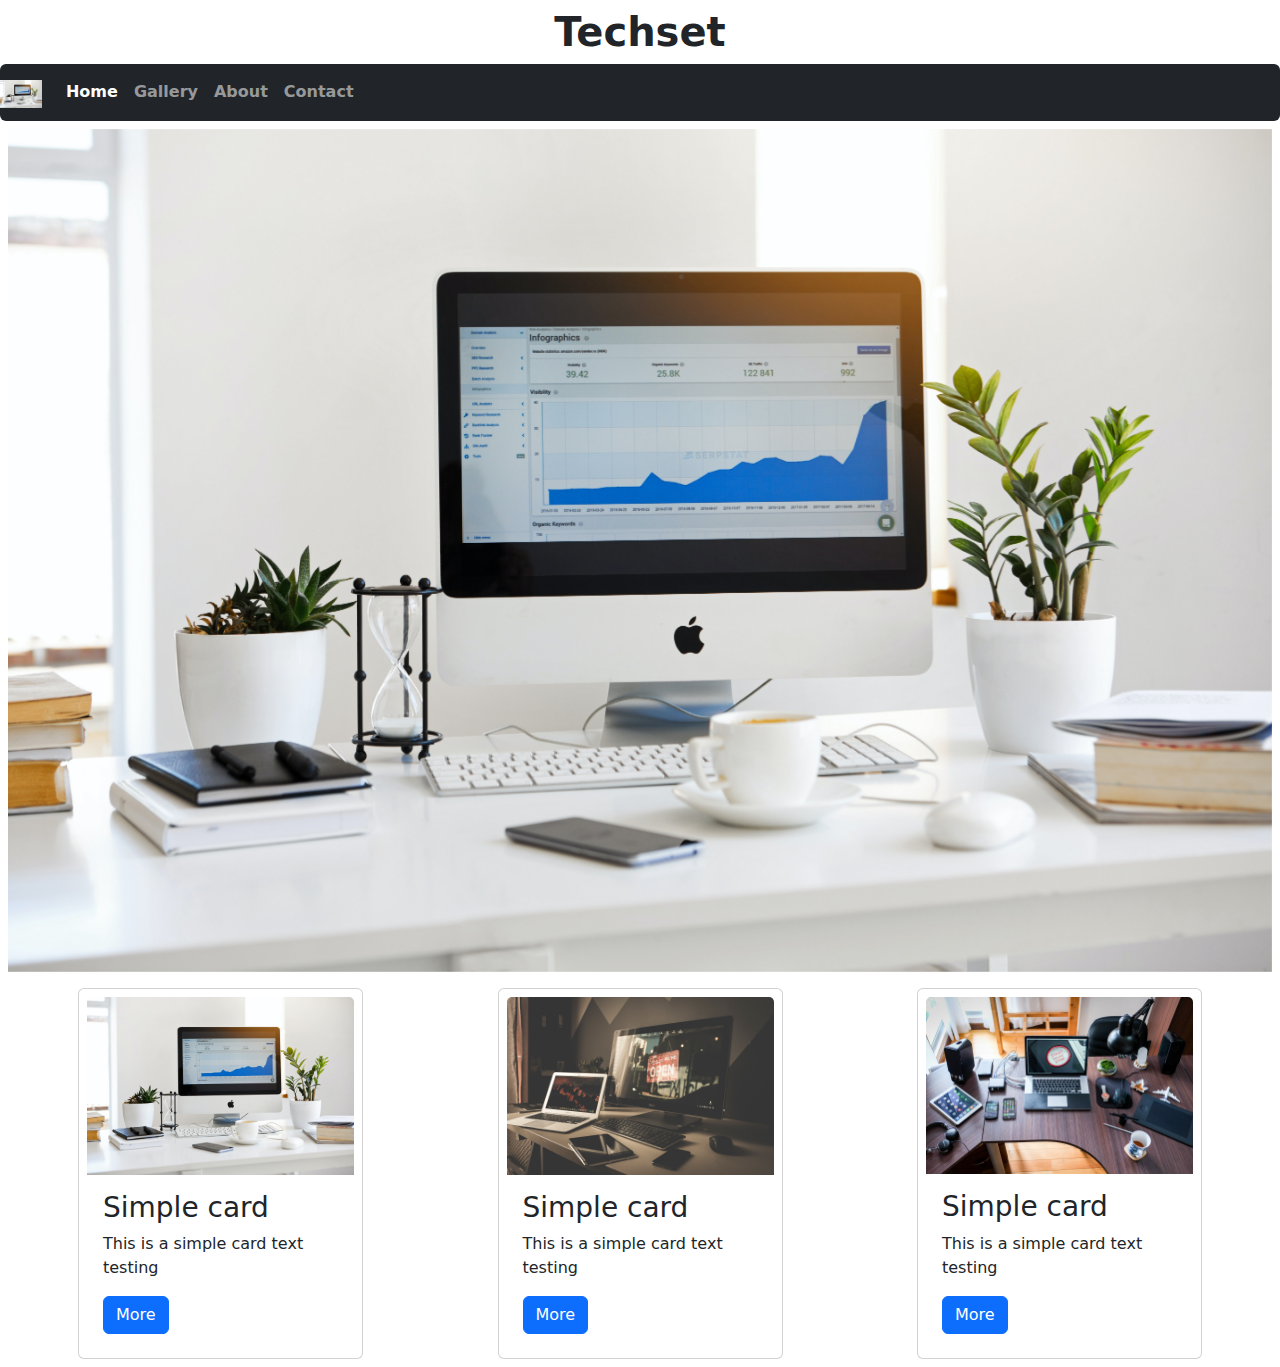
==== index/index.html @ c5c3ee51 "Add files via upload" ====
<!DOCTYPE html>
<html lang="en">
<head>
  <title>TechSet</title>
  <meta charset="utf-8">
  <meta name="viewport" content="width=device-width, initial-scale=1">
 
  <link href="https://cdn.jsdelivr.net/npm/bootstrap@5.0.2/dist/css/bootstrap.min.css" rel="stylesheet">
  <script src="https://cdn.jsdelivr.net/npm/bootstrap@5.0.2/dist/js/bootstrap.bundle.min.js"></script>
  <link rel="stylesheet" href="../css/style.css">
 

 
</head>
<body>



<section>
    <h1 class="m-2">
        Techset
    </h1>
</section>
 
    <nav class="navbar navbar-expand-sm navbar-dark bg-dark sticky-top">
        
            <a href="#" class="navbar-brand">
                <img src="../images/1.jpg" height="28" alt="CoolBrand">
            </a>
           
            <button type="button" class="navbar-toggler" data-bs-toggle="collapse" data-bs-target="#navbarCollapse">
                <span class="navbar-toggler-icon"></span>
            </button>
            <div class="collapse navbar-collapse" id="navbarCollapse">
                <div class="navbar-nav">
                    <a href="../index/index.html" class="nav-item nav-link active">Home</a>
                    <a href="#" class="nav-item nav-link">Gallery</a>
                    <a href="../index/about.html" class="nav-item nav-link">About</a>
                    <a href="../index/contact.html" class="nav-item nav-link">Contact</a>
                </div>
           
                <!-- <div class="navbar-nav ms-auto">
                    <a href="../index/login.html" class="nav-item nav-link login">Login</a>
                </div> -->
          
  
    </nav>

<section>

    <div class="overlay">
    <div id="carouselExampleSlidesOnly" class="carousel slide m-2" data-bs-ride="carousel">
        <div class="carousel-inner">
          <div class="carousel-item active">
            <img src="../images/1.jpg" class="d-block w-100" alt="computer">
          </div>
          <div class="carousel-item">
            <img src="../images/2.jpg" class="d-block w-100" alt="computer">
          </div>
          <div class="carousel-item">
            <img src="../images/3.jpg" class="d-block w-100" alt="computer">
          </div>
        </div>
      </div>
    </div>
    </section>

 <!-- <img class="imgs  mt-3" src="../images/5.jpg"> -->

 


<section class="sec-1">
  
<div class="container">
    
    <div class="row">
         <div class="col-md-3  col-sm-10 card p-2 m-2">
             <img src="../images/1.jpg" class="card-img-top">
             <div class="card-body">
             <h3 class="card-title">Simple card</h3>
             <p class="card-text">This is a simple card text testing</p>
             <a href="card1.html" class="btn btn-primary">More</a>
            </div>
         </div>
         <div class="col-md-3  col-sm-10 card p-2 m-2">
            <img src="../images/2.jpg" class="card-img-top">
            <div class="card-body">
            <h3 class="card-title">Simple card</h3>
            <p class="card-text">This is a simple card text testing</p>
            <a href="#" class="btn btn-primary">More</a>
         </div>
         </div>
         <div class="col-md-3  col-sm-10 card p-2 m-2">
            <img src="../images/3.jpg" class="card-img-top">
            <div class="card-body">
            <h3 class="card-title">Simple card</h3>
            <p class="card-text">This is a simple card text testing</p>
            <a href="#" class="btn btn-primary">More</a>
         </div>
         </div>
    </div>
</div>

</section>

<section>

</section>
</body>
</html>
---- css/style.css ----
/* Navigation bar */
/* nav ul li
 {
 	




nasdhwdgffbfwevfw
 	display: inline-block;
 	line-height: 80px;	
 	padding: 10px 18px;
 }   */

/* navigation */
.navbar
{
    border-radius: 6px;
}
.navbar-nav .nav-item
{
    font-weight: 700;
}


/* main section */
.imgs
{
    width: 100%;
    background-size:cover; 
     
}

div .row
{
    justify-content: space-between;
}

/* Gallery */
img .img-thumbnail
{
    margin: 10px;
}

/* login form */
h1
{
    text-align: center;
    margin-bottom: 50px;
    font-weight: 600;
}

/* contact page */

textarea{
height:120px;
}
h2
{
    margin-bottom: 15px;
    color: #4376ff;
}
div.form-group .btn{
    margin-top: 10px;
    width:20%;
    font-size: large;
}

@media(max-width:574px)
{
  div .row{
   margin:0px;
  }
}
@media(max-width:466px)
{
  .head1 a
 {
     padding: 10px;
 }
}
@media(min-width:730px)
{
 .contactlogo
 {
  width:50%
 }
}
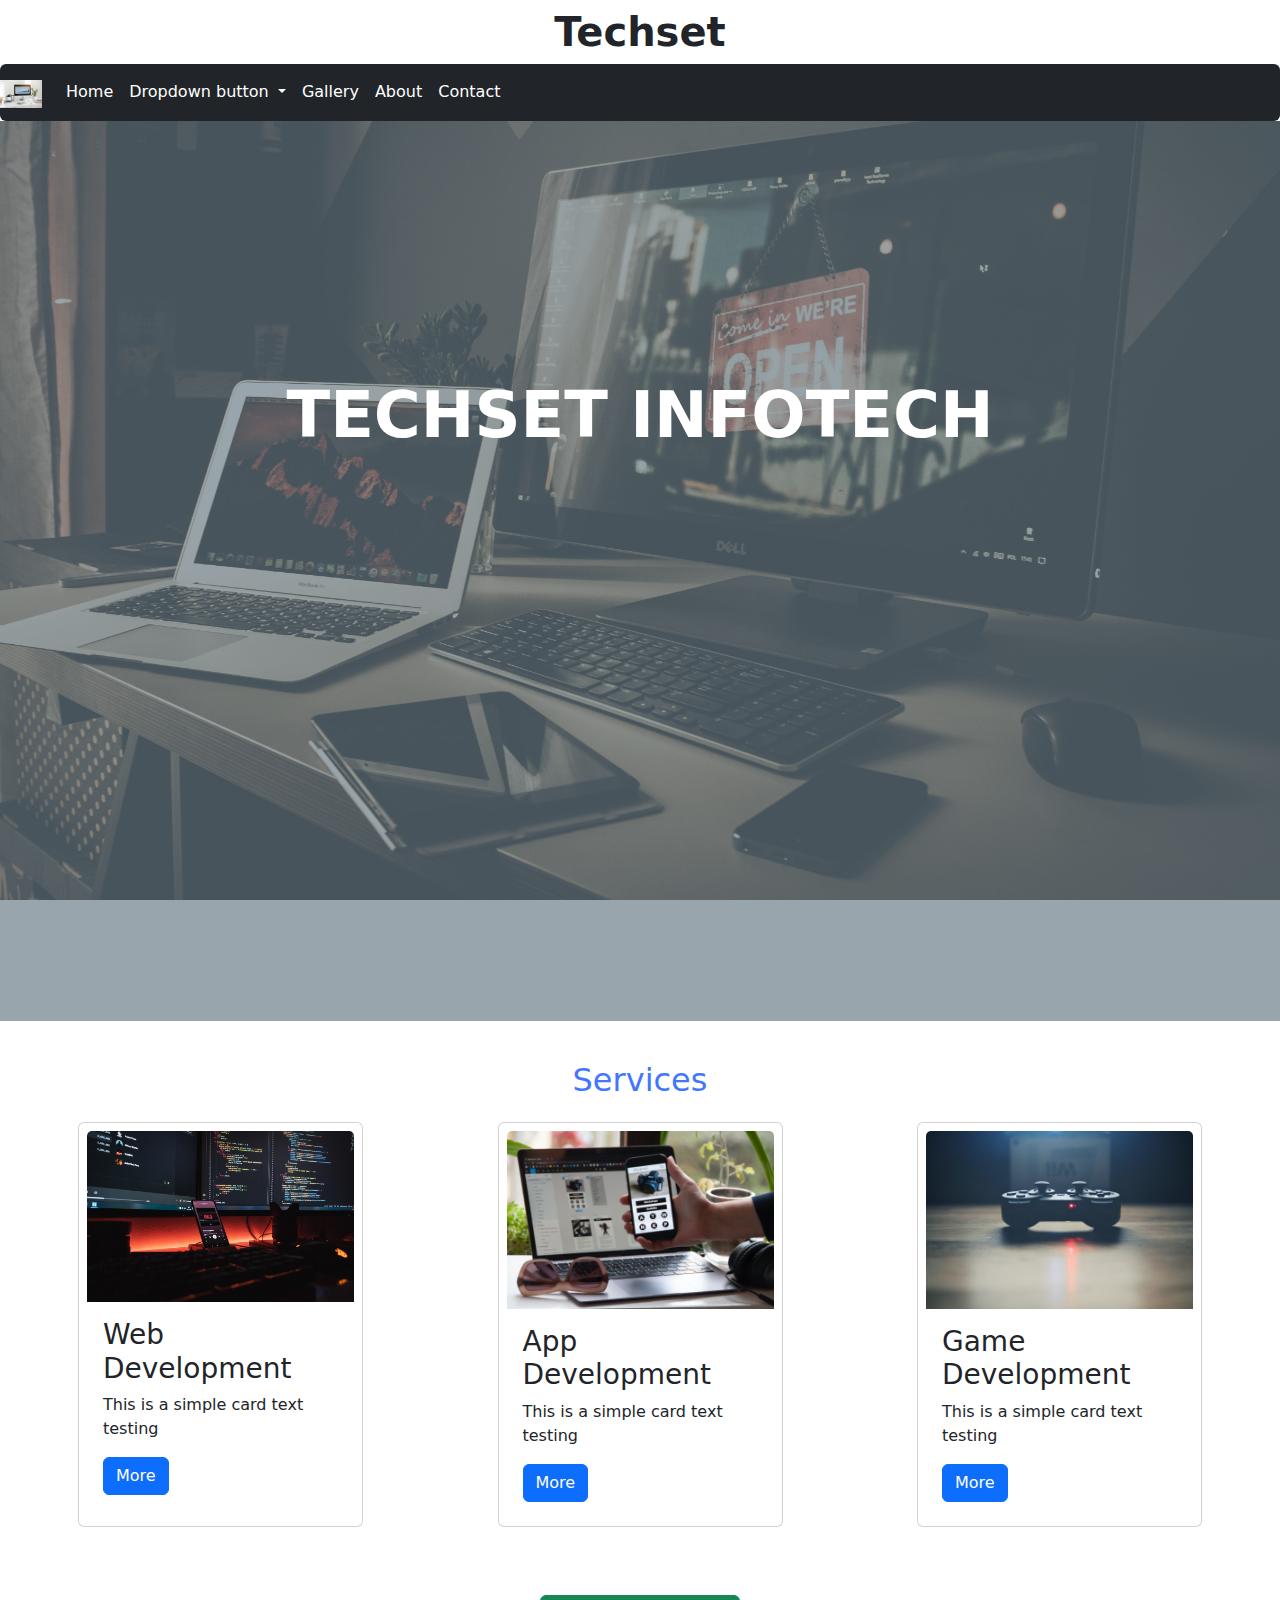
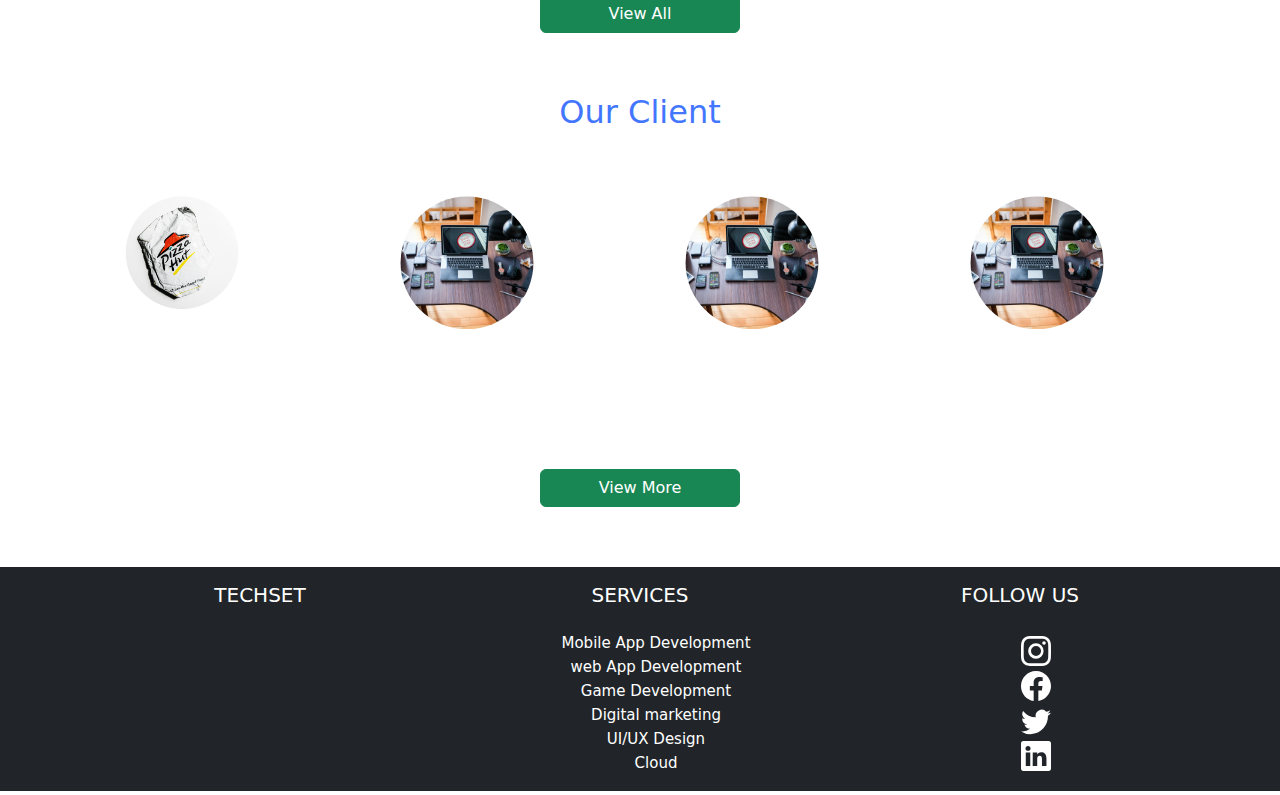
==== commit baa3d78d: "Add files via upload" ====
--- a/index/index.html
+++ b/index/index.html
@@ -33,10 +33,20 @@
             </button>
             <div class="collapse navbar-collapse" id="navbarCollapse">
                 <div class="navbar-nav">
-                    <a href="../index/index.html" class="nav-item nav-link active">Home</a>
-                    <a href="#" class="nav-item nav-link">Gallery</a>
-                    <a href="../index/about.html" class="nav-item nav-link">About</a>
-                    <a href="../index/contact.html" class="nav-item nav-link">Contact</a>
+                    <a href="../index/index.html" class="nav-item nav-link text-white">Home</a>
+                    <div class="dropdown nav-item nav-link">
+                      <a class="dropdown-toggle" id="dropdownbtn" data-bs-toggle="dropdown" aria-expanded="false">
+                        Dropdown button
+                      </a>
+                      <ul class="dropdown-menu" aria-labelledby="dropdownMenuButton1">
+                        <li><a class="dropdown-item" href="#">Action</a></li>
+                        <li><a class="dropdown-item" href="#">Another action</a></li>
+                        <li><a class="dropdown-item" href="#">Something else here</a></li>
+                      </ul>
+                    </div>
+                    <a href="#" class="nav-item nav-link text-white">Gallery</a>
+                    <a href="../index/about.html" class="nav-item nav-link text-white">About</a>
+                    <a href="../index/contact.html" class="nav-item nav-link text-white">Contact</a>
                 </div>
            
                 <!-- <div class="navbar-nav ms-auto">
@@ -45,14 +55,23 @@
           
   
     </nav>
+    <section>
+      <div class="overlay"> 
+         
+      </div>
+      <div class="imgs">
+        <p class="display-3 text-white">Techset Infotech</p>
+       
+      </div>
+    </section>
 
 <section>
 
-    <div class="overlay">
-    <div id="carouselExampleSlidesOnly" class="carousel slide m-2" data-bs-ride="carousel">
+    <!-- <div class="overlay"> -->
+    <!-- <div id="carouselExampleSlidesOnly" class="carousel slide m-2" data-bs-ride="carousel">
         <div class="carousel-inner">
           <div class="carousel-item active">
-            <img src="../images/1.jpg" class="d-block w-100" alt="computer">
+            <img src="../images/4.jpg" class="d-block w-100" alt="computer">
           </div>
           <div class="carousel-item">
             <img src="../images/2.jpg" class="d-block w-100" alt="computer">
@@ -61,8 +80,8 @@
             <img src="../images/3.jpg" class="d-block w-100" alt="computer">
           </div>
         </div>
-      </div>
-    </div>
+      </div> -->
+    <!-- </div> -->
     </section>
 
  <!-- <img class="imgs  mt-3" src="../images/5.jpg"> -->
@@ -73,40 +92,122 @@
 <section class="sec-1">
   
 <div class="container">
-    
+   <h2>Services</h2>
     <div class="row">
-         <div class="col-md-3  col-sm-10 card p-2 m-2">
-             <img src="../images/1.jpg" class="card-img-top">
+         <div class="col-md-3 col-sm-4 card p-2 m-2">
+             <img src="../images/web.jpg" class="card-img-top">
              <div class="card-body">
-             <h3 class="card-title">Simple card</h3>
+             <h3 class="card-title">Web Development</h3>
              <p class="card-text">This is a simple card text testing</p>
              <a href="card1.html" class="btn btn-primary">More</a>
             </div>
          </div>
-         <div class="col-md-3  col-sm-10 card p-2 m-2">
-            <img src="../images/2.jpg" class="card-img-top">
+         <div class="col-md-3 col-sm-4 card p-2 m-2">
+            <img src="../images/app.jpg" class="card-img-top">
             <div class="card-body">
-            <h3 class="card-title">Simple card</h3>
+            <h3 class="card-title">App Development</h3>
             <p class="card-text">This is a simple card text testing</p>
             <a href="#" class="btn btn-primary">More</a>
          </div>
          </div>
-         <div class="col-md-3  col-sm-10 card p-2 m-2">
-            <img src="../images/3.jpg" class="card-img-top">
+         <div class="col-md-3  col-sm-4 card p-2 m-2">
+            <img src="../images/game.jpg" class="card-img-top">
             <div class="card-body">
-            <h3 class="card-title">Simple card</h3>
+            <h3 class="card-title">Game Development</h3>
             <p class="card-text">This is a simple card text testing</p>
             <a href="#" class="btn btn-primary">More</a>
          </div>
          </div>
     </div>
-</div>
+   <a href="#" class="btn btn-success">View All</a>
+</div>
+
+
 
 </section>
 
 <section>
-
+<h2>Our Client</h2>
+<div class="container">
+  <div class="row">
+  <div class="col">
+    <div class="card-body">
+<img class="image12 card-img-top" src="../images/pizzahut.jpg">
+   
+</div>
+</div>
+<div class="col">
+  <img class="image12" src="../images/3.jpg">
+  </div>
+  <div class="col">
+    <img class="image12" src="../images/3.jpg">
+    </div>
+    <div class="col">
+      <img class="image12" src="../images/3.jpg">
+      </div>
+    </div>
+</div>
+
+<a class="btn btn-success">View More</a>
 </section>
+
+<footer class="bg-dark text-white mb-1">
+ <div class="container text-center text-md-left">
+   <div class="row text-center text-md-left">
+     <div class="col-md-3 col-lg-3 col-xl-3 mx-auto mt-3">
+       <h5 class="text-uppercase mb-4">techset</h5>
+       
+
+     </div>
+     <div class="col-sm-6 col-lg-3 col-md-4 mx-auto mt-3">
+      <h5 class="text-uppercase mb-4">Services</h5>
+        <ul>
+          <li>
+            <a href="#">Mobile App Development</a>
+          </li>
+          <li>
+            <a href="#">web App Development</a>
+          </li>
+          <li>
+            <a href="#">Game Development</a>
+          </li>
+          <li>
+            <a href="#">Digital marketing</a>
+          </li>
+          <li>
+            <a href="#">UI/UX Design</a>
+          </li>
+          <li>
+            <a href="#">Cloud</a>
+          </li>
+        </ul>
+     </div>
+
+     <div class="col-sm-6 col-lg-3 col-md-4 mx-auto mt-3">
+      <h5 class="text-uppercase mb-4">Follow us</h5>
+
+      <ul>
+        <li><a href="#"><svg xmlns="http://www.w3.org/2000/svg" width="30" height="30" fill="currentColor" class="bi bi-instagram" viewBox="0 0 16 16">
+          <path d="M8 0C5.829 0 5.556.01 4.703.048 3.85.088 3.269.222 2.76.42a3.917 3.917 0 0 0-1.417.923A3.927 3.927 0 0 0 .42 2.76C.222 3.268.087 3.85.048 4.7.01 5.555 0 5.827 0 8.001c0 2.172.01 2.444.048 3.297.04.852.174 1.433.372 1.942.205.526.478.972.923 1.417.444.445.89.719 1.416.923.51.198 1.09.333 1.942.372C5.555 15.99 5.827 16 8 16s2.444-.01 3.298-.048c.851-.04 1.434-.174 1.943-.372a3.916 3.916 0 0 0 1.416-.923c.445-.445.718-.891.923-1.417.197-.509.332-1.09.372-1.942C15.99 10.445 16 10.173 16 8s-.01-2.445-.048-3.299c-.04-.851-.175-1.433-.372-1.941a3.926 3.926 0 0 0-.923-1.417A3.911 3.911 0 0 0 13.24.42c-.51-.198-1.092-.333-1.943-.372C10.443.01 10.172 0 7.998 0h.003zm-.717 1.442h.718c2.136 0 2.389.007 3.232.046.78.035 1.204.166 1.486.275.373.145.64.319.92.599.28.28.453.546.598.92.11.281.24.705.275 1.485.039.843.047 1.096.047 3.231s-.008 2.389-.047 3.232c-.035.78-.166 1.203-.275 1.485a2.47 2.47 0 0 1-.599.919c-.28.28-.546.453-.92.598-.28.11-.704.24-1.485.276-.843.038-1.096.047-3.232.047s-2.39-.009-3.233-.047c-.78-.036-1.203-.166-1.485-.276a2.478 2.478 0 0 1-.92-.598 2.48 2.48 0 0 1-.6-.92c-.109-.281-.24-.705-.275-1.485-.038-.843-.046-1.096-.046-3.233 0-2.136.008-2.388.046-3.231.036-.78.166-1.204.276-1.486.145-.373.319-.64.599-.92.28-.28.546-.453.92-.598.282-.11.705-.24 1.485-.276.738-.034 1.024-.044 2.515-.045v.002zm4.988 1.328a.96.96 0 1 0 0 1.92.96.96 0 0 0 0-1.92zm-4.27 1.122a4.109 4.109 0 1 0 0 8.217 4.109 4.109 0 0 0 0-8.217zm0 1.441a2.667 2.667 0 1 1 0 5.334 2.667 2.667 0 0 1 0-5.334z"/>
+        </svg></a></li>
+
+        <li><a href="#"><svg xmlns="http://www.w3.org/2000/svg" width="30" height="30" fill="currentColor" class="bi bi-facebook" viewBox="0 0 16 16">
+          <path d="M16 8.049c0-4.446-3.582-8.05-8-8.05C3.58 0-.002 3.603-.002 8.05c0 4.017 2.926 7.347 6.75 7.951v-5.625h-2.03V8.05H6.75V6.275c0-2.017 1.195-3.131 3.022-3.131.876 0 1.791.157 1.791.157v1.98h-1.009c-.993 0-1.303.621-1.303 1.258v1.51h2.218l-.354 2.326H9.25V16c3.824-.604 6.75-3.934 6.75-7.951z"/>
+        </svg></a></li>
+
+      <li><a href="#"><svg xmlns="http://www.w3.org/2000/svg" width="30" height="30" fill="currentColor" class="bi bi-twitter" viewBox="0 0 16 16">
+        <path d="M5.026 15c6.038 0 9.341-5.003 9.341-9.334 0-.14 0-.282-.006-.422A6.685 6.685 0 0 0 16 3.542a6.658 6.658 0 0 1-1.889.518 3.301 3.301 0 0 0 1.447-1.817 6.533 6.533 0 0 1-2.087.793A3.286 3.286 0 0 0 7.875 6.03a9.325 9.325 0 0 1-6.767-3.429 3.289 3.289 0 0 0 1.018 4.382A3.323 3.323 0 0 1 .64 6.575v.045a3.288 3.288 0 0 0 2.632 3.218 3.203 3.203 0 0 1-.865.115 3.23 3.23 0 0 1-.614-.057 3.283 3.283 0 0 0 3.067 2.277A6.588 6.588 0 0 1 .78 13.58a6.32 6.32 0 0 1-.78-.045A9.344 9.344 0 0 0 5.026 15z"/>
+      </svg></a></li>
+      <li>
+        <a href="#"><svg xmlns="http://www.w3.org/2000/svg" width="30" height="30" fill="currentColor" class="bi bi-linkedin" viewBox="0 0 16 16">
+          <path d="M0 1.146C0 .513.526 0 1.175 0h13.65C15.474 0 16 .513 16 1.146v13.708c0 .633-.526 1.146-1.175 1.146H1.175C.526 16 0 15.487 0 14.854V1.146zm4.943 12.248V6.169H2.542v7.225h2.401zm-1.2-8.212c.837 0 1.358-.554 1.358-1.248-.015-.709-.52-1.248-1.342-1.248-.822 0-1.359.54-1.359 1.248 0 .694.521 1.248 1.327 1.248h.016zm4.908 8.212V9.359c0-.216.016-.432.08-.586.173-.431.568-.878 1.232-.878.869 0 1.216.662 1.216 1.634v3.865h2.401V9.25c0-2.22-1.184-3.252-2.764-3.252-1.274 0-1.845.7-2.165 1.193v.025h-.016a5.54 5.54 0 0 1 .016-.025V6.169h-2.4c.03.678 0 7.225 0 7.225h2.4z"/>
+        </svg></a>
+      </li>
+      </ul>
+     </div>
+   </div>
+ </div>
+</footer>
 </body>
 </html>
 
--- a/css/style.css
+++ b/css/style.css
@@ -2,11 +2,6 @@
 /* nav ul li
  {
  	
-
-
-
-
-nasdhwdgffbfwevfw
  	display: inline-block;
  	line-height: 80px;	
  	padding: 10px 18px;
@@ -17,25 +12,84 @@
 {
     border-radius: 6px;
 }
-.navbar-nav .nav-item
+a#dropdownbtn
 {
-    font-weight: 700;
+    text-decoration: none;
+    color: white;
 }
 
 
 /* main section */
+
+
+ 
+ .overlay {
+        background: #536976;
+        background: -webkit-linear-gradient(to right, #292E49, #536976);  
+        /* background: linear-gradient(to right, #292E49, #536976); */
+        opacity: 0.6;
+        position: absolute;
+        top: 121px;
+        right: 0;
+        bottom: 0;
+        left: 0;
+        width: 100%;
+        height: 100vh;
+    
+}
 .imgs
 {
-    width: 100%;
-    background-size:cover; 
-     
+    background:url(../images/2.jpg);
+    background-size: cover;
+    height: 100vh;
+    background-attachment: fixed;
 }
-
+.imgs p{
+    position: relative;
+      text-align: center;
+      padding-top: 4em;
+      opacity: 1;
+      text-transform: uppercase;
+      font-weight: 600;
+ }
+ 
 div .row
 {
     justify-content: space-between;
 }
+/* section-1 */
+h2{
+    text-align: center;
+    margin-top:40px;
+    margin-bottom:50px;
+    
+}
+ .btn.btn-success{
+      
+    display: block;
+    width: 200px; 
+    margin: auto;
+   margin-top: 60px;  
+   margin-bottom: 60px;
+   text-decoration: none;
+}
+/* clint */
+.logo
+{
+    background: #000000;
+    width: 100px;
+    height: 100px;
+    border-radius: 50%;
+ 
+}
 
+.image12
+{
+    width: 200px;
+    clip-path: circle();
+    margin-top: 50px;
+    margin-bottom: 80px;
+}
 /* Gallery */
 img .img-thumbnail
 {
@@ -65,7 +119,22 @@
     width:20%;
     font-size: large;
 }
-
+/* footer start */
+footer div ul 
+{
+    list-style: none;
+    
+}
+footer div ul li a
+{
+    text-decoration: none;
+    color: #ffffff;
+    font-size: 15px;
+}
+footer div ul li a svg
+{
+    margin-top: 5px;
+}
 @media(max-width:574px)
 {
   div .row{
